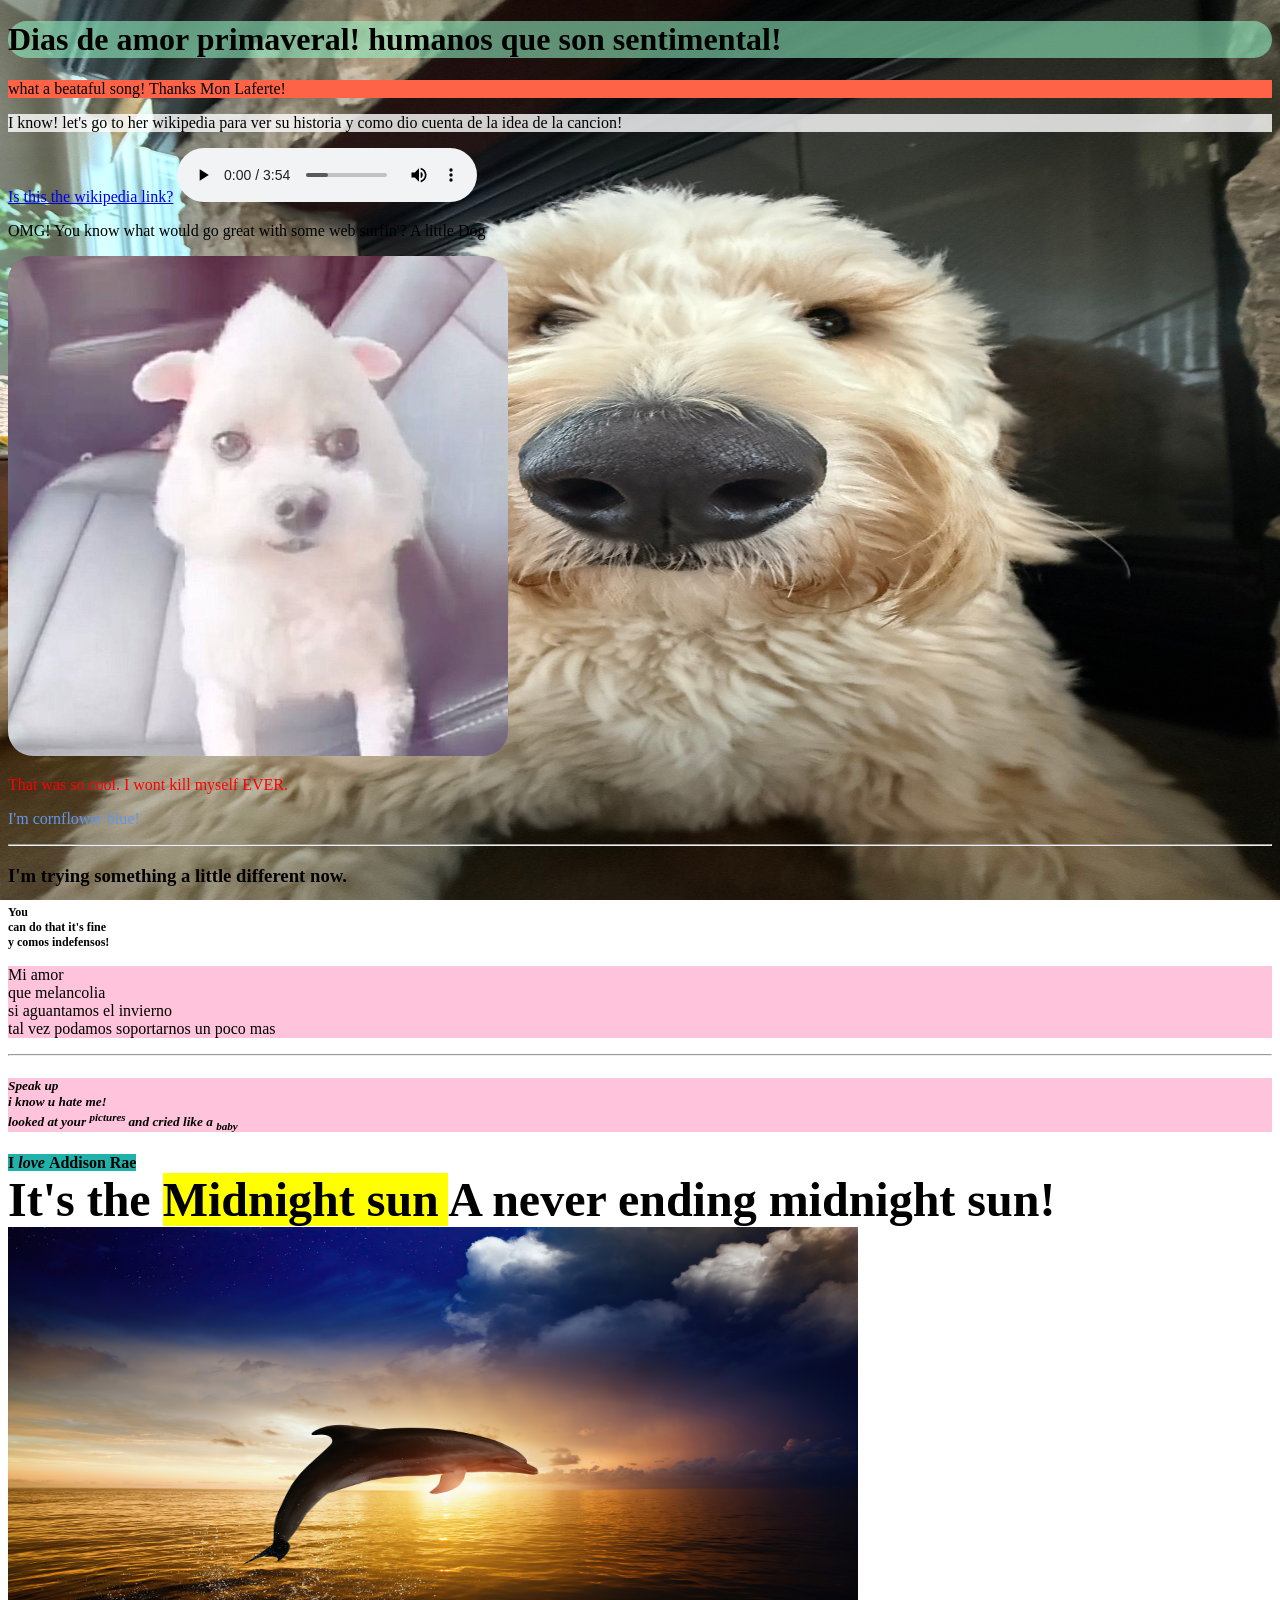
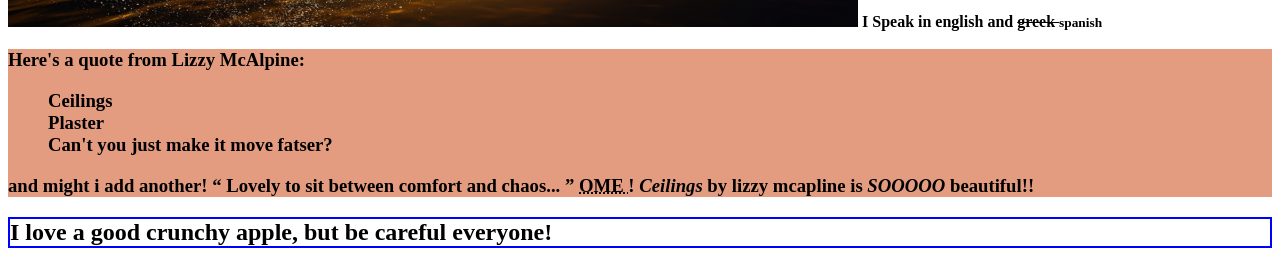
==== index.html @ 28409b72 "Rename main.html to index.html" ====
<!DOCTYPE html>
<html lang="en-US">

<!--this is a document about all things i love :)-->
    <head>
        <title>i love by Tommy!</title>
        <style>
            body {
                background-image: url("the_tucker.jpeg");
                background-repeat: no-repeat;
                background-attachment: fixed;
                background-size: 100% 100%;
            }
            h1 {
                font-family: fantasy;
                background-color: rgba(150, 250, 202, 0.559);
                border-radius: 25px;
            }
        </style>
    </head>

    <!--some base practice, starting to play with colors-->
    <body>
        <h1>Dias de amor primaveral! humanos que son sentimental!</h1>
        <p style="background-color:tomato;">what a beataful song! Thanks Mon Laferte!</p>
        <p style="background-color: rgba(255, 255, 255, 0.8)" style="border-radius: 25px;">
            I know! let's go to her wikipedia para ver su historia y como dio cuenta de la idea de la cancion!
        </p>
        <a href="https://en.wikipedia.org/wiki/Mon_Laferte">Is this the wikipedia link?</a>

        <!--Trying out some audio!-->
        <audio controls autoplay>
            <source src="monlaferte_primaveral.mp3" type="audio/mpeg">
             Your browser does not support the audio element.
        </audio>
        <p>OMG! You know what would go great with some web surfin'? A little Dog</p>
        <img style="border-radius: 25px;" src="33ff3c6320914523ebce2310c948e3e6.jpg" alt="This picture! breath taking" width="500" height="500">

        <p style="color:red;">That was so cool. I wont kill myself EVER.</p>

        <p style="color:cornflowerblue;" title="Hello. Bet you didnt see me here">I'm cornflower blue!</p>

        <hr>

        <h3 style="font-family:Tahoma;">I'm trying something a little different now.</h3>
        <h4 style="font-size:9pt;">You<br>can do that it's fine<br>y comos indefensos!</h4>
        <p style="background-color: rgba(255, 181, 212, 0.8)" style="text-align:center;" style="color:gray">Mi amor<br>que melancolia<br>si aguantamos el invierno<br>tal vez podamos soportarnos un poco mas</p>

        <!--Just found out about horizontal breaks (r?) and text align-->
        <hr>
        <h5 style="background-color: rgba(255, 181, 212, 0.8)" style="color:olive;" style="text-align:right;">
            <i>
                Speak up
                <br>
                i know u hate me!
                <br>
                looked at your
                <sup>
                    pictures
                </sup>
                and cried like a
                <sub>
                    baby
                </sub>
            </i>
            <br>
        </h5>

        <!--Just found out about format markers that aren't css-->
        <b style="background-color: lightseagreen;" style="font-family:'Times New Roman', Times, serif;">
            I
            <em>
                love
            </em>
            Addison Rae
            <br>
        </b>

        <b style="font-size:300%;">
            It's the 
            <mark>
                Midnight sun
            </mark>
            <strong>
                A never ending midnight sun!
            </strong>
        </b>

        <img src="dolphin-jumping-kp-637142556.jpg" alt="Incredible picture of this dolphin?" width="850" height="400">

        <b>
            I Speak in english and
            <del>
                greek
            </del>
            <small>
                 spanish
            </small>
        </b>

        <!--Just found out about quotes-->
        <h3 style="background-color: rgb(228, 156, 129);" style="color:black">
            <b>
                Here's a quote from Lizzy McAlpine:
            </b>
            <blockquote cite="https://genius.com/Lizzy-mcalpine-ceilings-lyrics">
                Ceilings<br>
                Plaster<br>
                Can't you just make it move fatser?<br>
            </blockquote>
            and might i add another!
            <q>
                Lovely to sit between comfort and chaos...
            </q>
            <abbr title="Oh my EGG!">
                OME
            </abbr>
            !
            <cite>
                Ceilings
            </cite>
            by lizzy mcapline is 
            <em>
                SOOOOO
            </em>
            beautiful!!
        </h3>

        <!--Looks like i have to choose background color or border, whichever is first-->
        <h2 style="border:2px solid Blue;" style="background-color: rgba(255, 181, 212, 0.8);" >
            I love a good crunchy apple, but be careful everyone!
        </h2>
        


    </body>
</html>
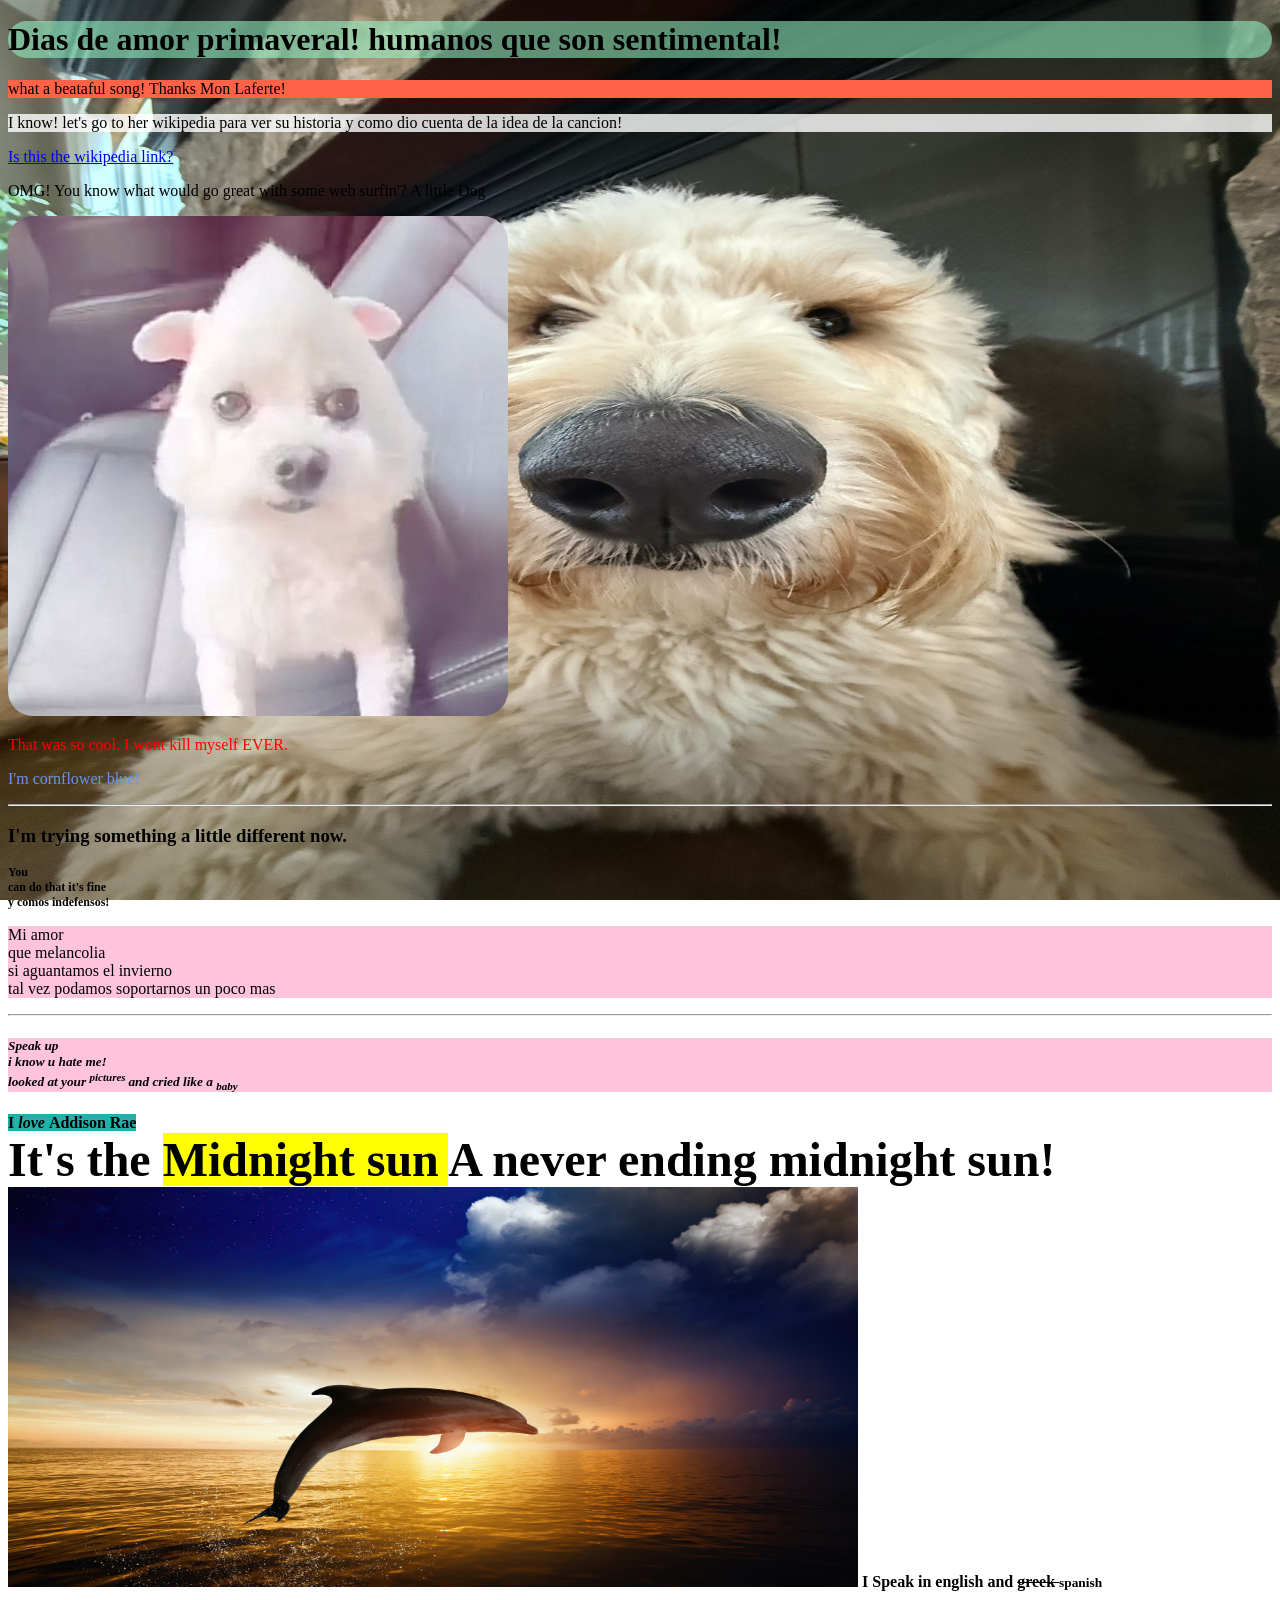
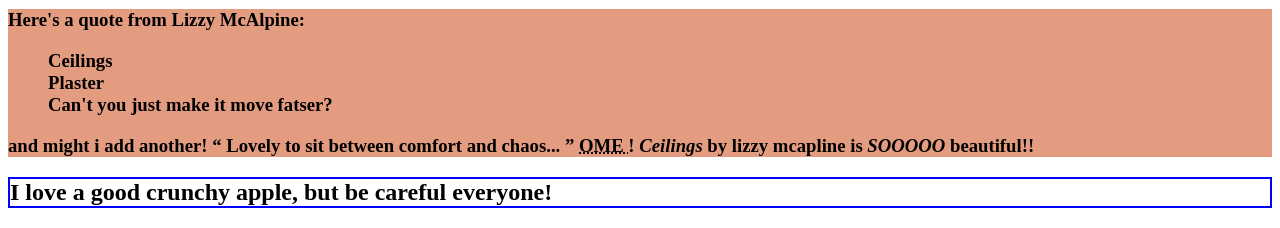
==== commit 7030d403: "had to comment out copyrighted audio" ====
--- a/index.html
+++ b/index.html
@@ -29,10 +29,11 @@
         <a href="https://en.wikipedia.org/wiki/Mon_Laferte">Is this the wikipedia link?</a>
 
         <!--Trying out some audio!-->
-        <audio controls autoplay>
+     <!--   <audio controls autoplay>
             <source src="monlaferte_primaveral.mp3" type="audio/mpeg">
              Your browser does not support the audio element.
-        </audio>
+        </audio> -->
+        
         <p>OMG! You know what would go great with some web surfin'? A little Dog</p>
         <img style="border-radius: 25px;" src="33ff3c6320914523ebce2310c948e3e6.jpg" alt="This picture! breath taking" width="500" height="500">
 
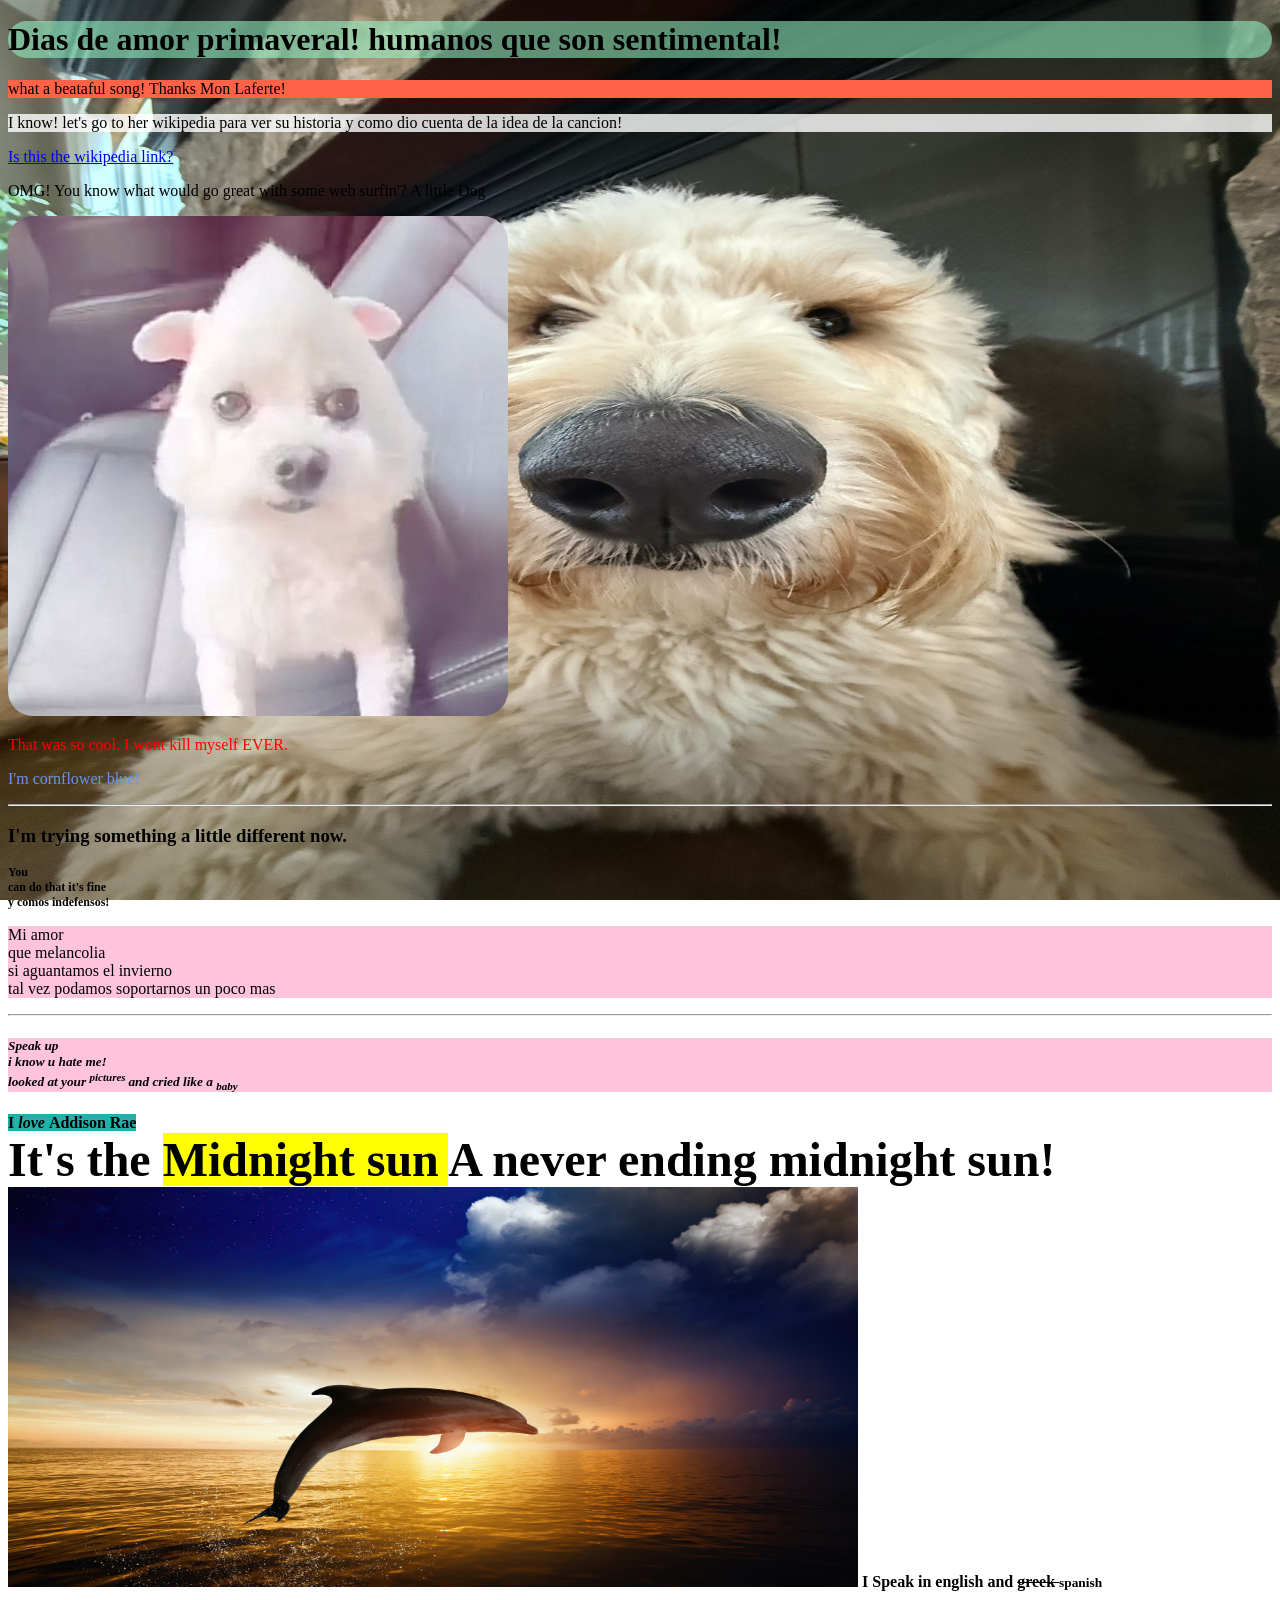
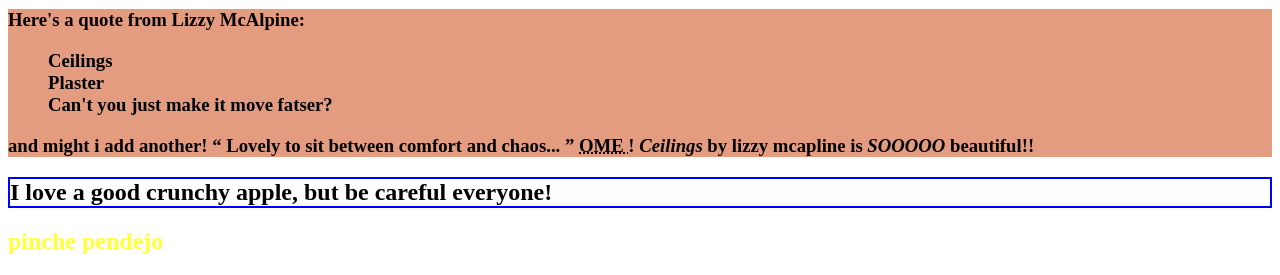
==== commit 15ca3acd: "Update index.html" ====
--- a/index.html
+++ b/index.html
@@ -131,8 +131,11 @@
         <h2 style="border:2px solid Blue;" style="background-color: rgba(255, 181, 212, 0.8);" >
             I love a good crunchy apple, but be careful everyone!
         </h2>
+
+        <h2 style="color:rgb(255,255,60)" style="background-color:rgba(0,255,140,0.5)">
+            pinche pendejo
+        </h2>
         
-
 
     </body>
 </html>
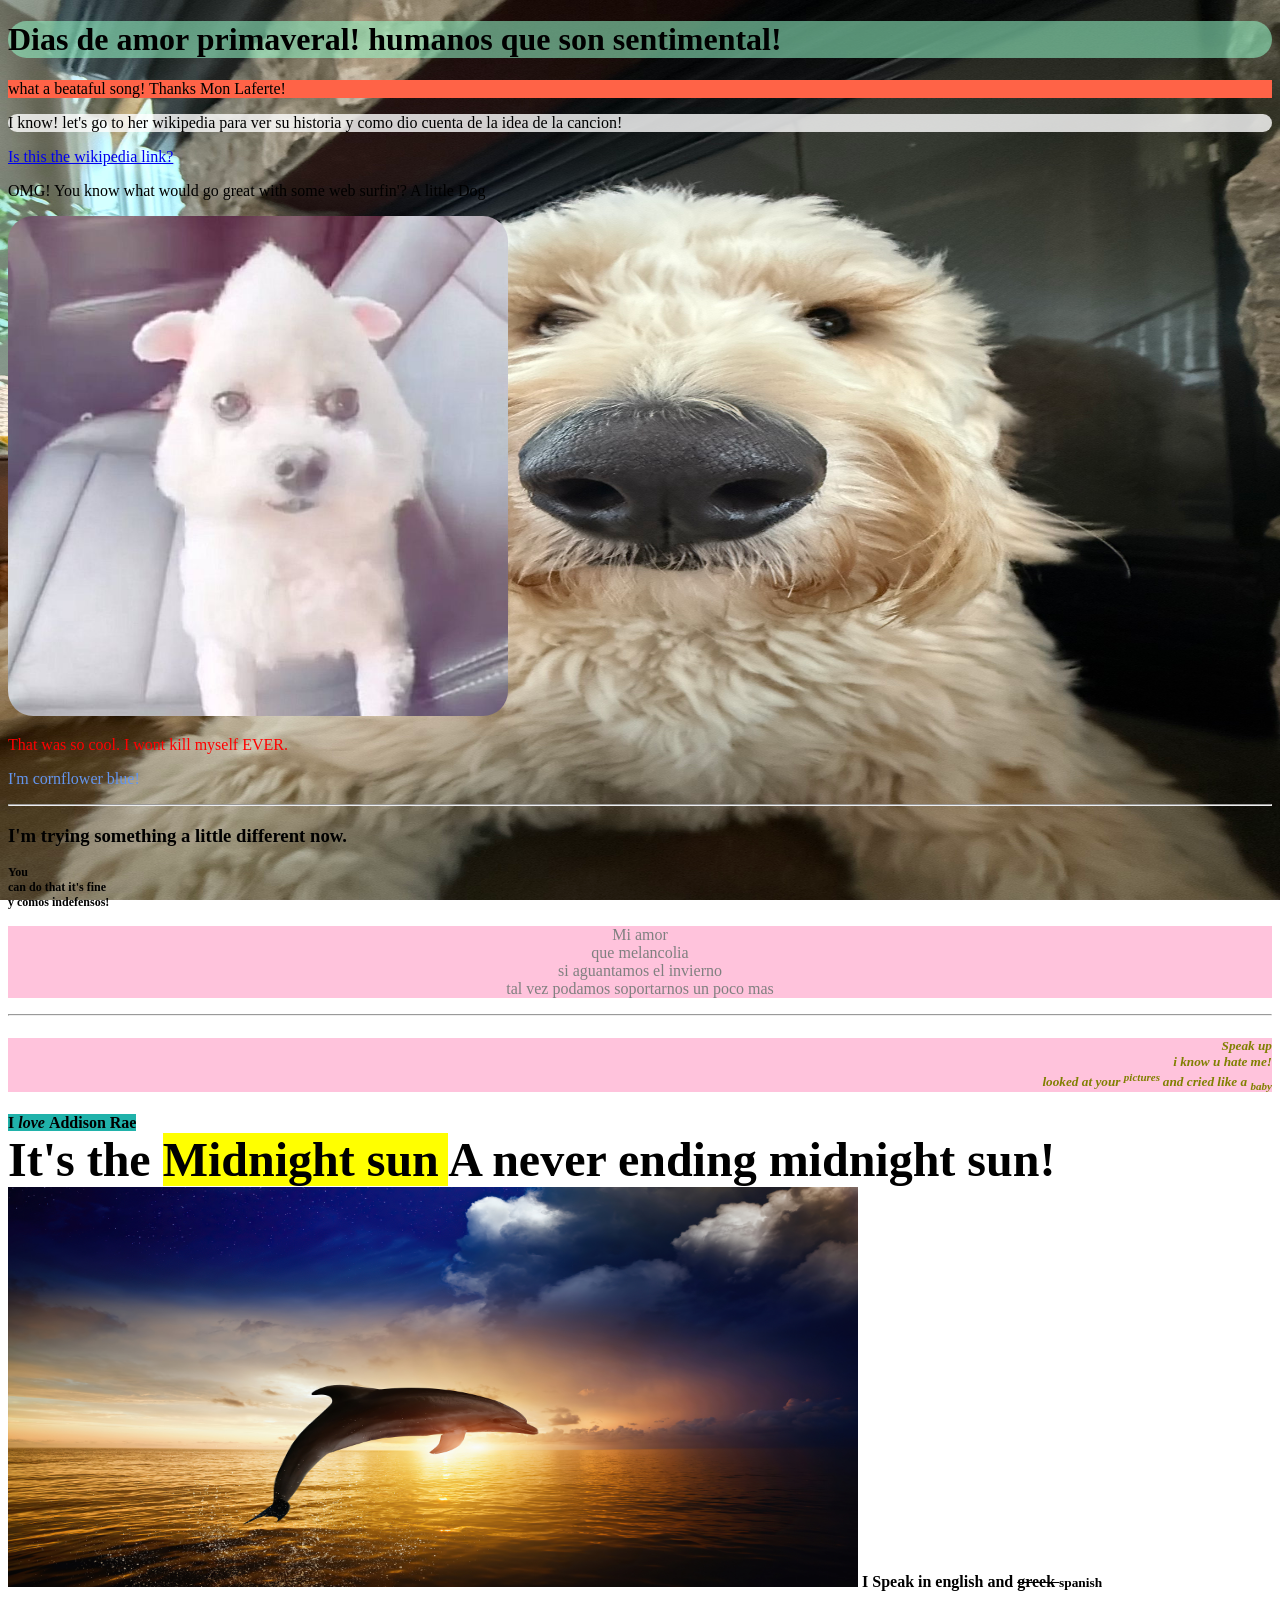
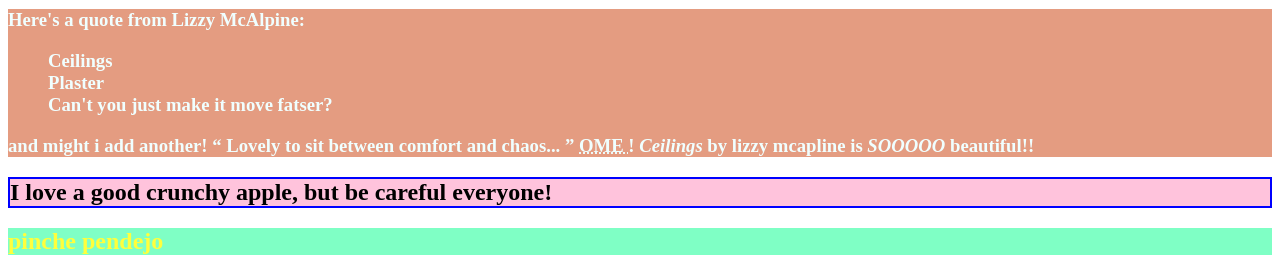
==== commit 0efd66ab: "Update index.html" ====
--- a/index.html
+++ b/index.html
@@ -23,17 +23,16 @@
     <body>
         <h1>Dias de amor primaveral! humanos que son sentimental!</h1>
         <p style="background-color:tomato;">what a beataful song! Thanks Mon Laferte!</p>
-        <p style="background-color: rgba(255, 255, 255, 0.8)" style="border-radius: 25px;">
+        <p style="background-color: rgba(255, 255, 255, 0.8);border-radius: 25px;">
             I know! let's go to her wikipedia para ver su historia y como dio cuenta de la idea de la cancion!
         </p>
-        <a href="https://en.wikipedia.org/wiki/Mon_Laferte">Is this the wikipedia link?</a>
+        <a href="https://en.wikipedia.org/wiki/Mon_Laferte" target="_blank">Is this the wikipedia link?</a>
 
-        <!--Trying out some audio!-->
-     <!--   <audio controls autoplay>
-            <source src="monlaferte_primaveral.mp3" type="audio/mpeg">
+        <!--
+        <audio controls autoplay>
+            <source src="/Users/thomasglennon/Downloads/monlaferte_primaveral.mp3" type="audio/mpeg">
              Your browser does not support the audio element.
         </audio> -->
-        
         <p>OMG! You know what would go great with some web surfin'? A little Dog</p>
         <img style="border-radius: 25px;" src="33ff3c6320914523ebce2310c948e3e6.jpg" alt="This picture! breath taking" width="500" height="500">
 
@@ -45,11 +44,11 @@
 
         <h3 style="font-family:Tahoma;">I'm trying something a little different now.</h3>
         <h4 style="font-size:9pt;">You<br>can do that it's fine<br>y comos indefensos!</h4>
-        <p style="background-color: rgba(255, 181, 212, 0.8)" style="text-align:center;" style="color:gray">Mi amor<br>que melancolia<br>si aguantamos el invierno<br>tal vez podamos soportarnos un poco mas</p>
+        <p style="background-color: rgba(255, 181, 212, 0.8);text-align:center;color:gray">Mi amor<br>que melancolia<br>si aguantamos el invierno<br>tal vez podamos soportarnos un poco mas</p>
 
         <!--Just found out about horizontal breaks (r?) and text align-->
         <hr>
-        <h5 style="background-color: rgba(255, 181, 212, 0.8)" style="color:olive;" style="text-align:right;">
+        <h5 style="background-color: rgba(255, 181, 212, 0.8);color:olive;text-align:right;">
             <i>
                 Speak up
                 <br>
@@ -68,7 +67,7 @@
         </h5>
 
         <!--Just found out about format markers that aren't css-->
-        <b style="background-color: lightseagreen;" style="font-family:'Times New Roman', Times, serif;">
+        <b style="background-color: lightseagreen;font-family:'Times New Roman', Times, serif;">
             I
             <em>
                 love
@@ -100,7 +99,7 @@
         </b>
 
         <!--Just found out about quotes-->
-        <h3 style="background-color: rgb(228, 156, 129);" style="color:black">
+        <h3 style="background-color: rgb(228, 156, 129);color:azure;">
             <b>
                 Here's a quote from Lizzy McAlpine:
             </b>
@@ -128,14 +127,15 @@
         </h3>
 
         <!--Looks like i have to choose background color or border, whichever is first-->
-        <h2 style="border:2px solid Blue;" style="background-color: rgba(255, 181, 212, 0.8);" >
+        <h2 style="border:2px solid Blue;background-color: rgba(255, 181, 212, 0.8);" >
             I love a good crunchy apple, but be careful everyone!
         </h2>
 
-        <h2 style="color:rgb(255,255,60)" style="background-color:rgba(0,255,140,0.5)">
+        <h2 style="color:rgb(255,255,60);background-color:rgba(0,255,140,0.5);">
             pinche pendejo
         </h2>
         
 
+
     </body>
 </html>
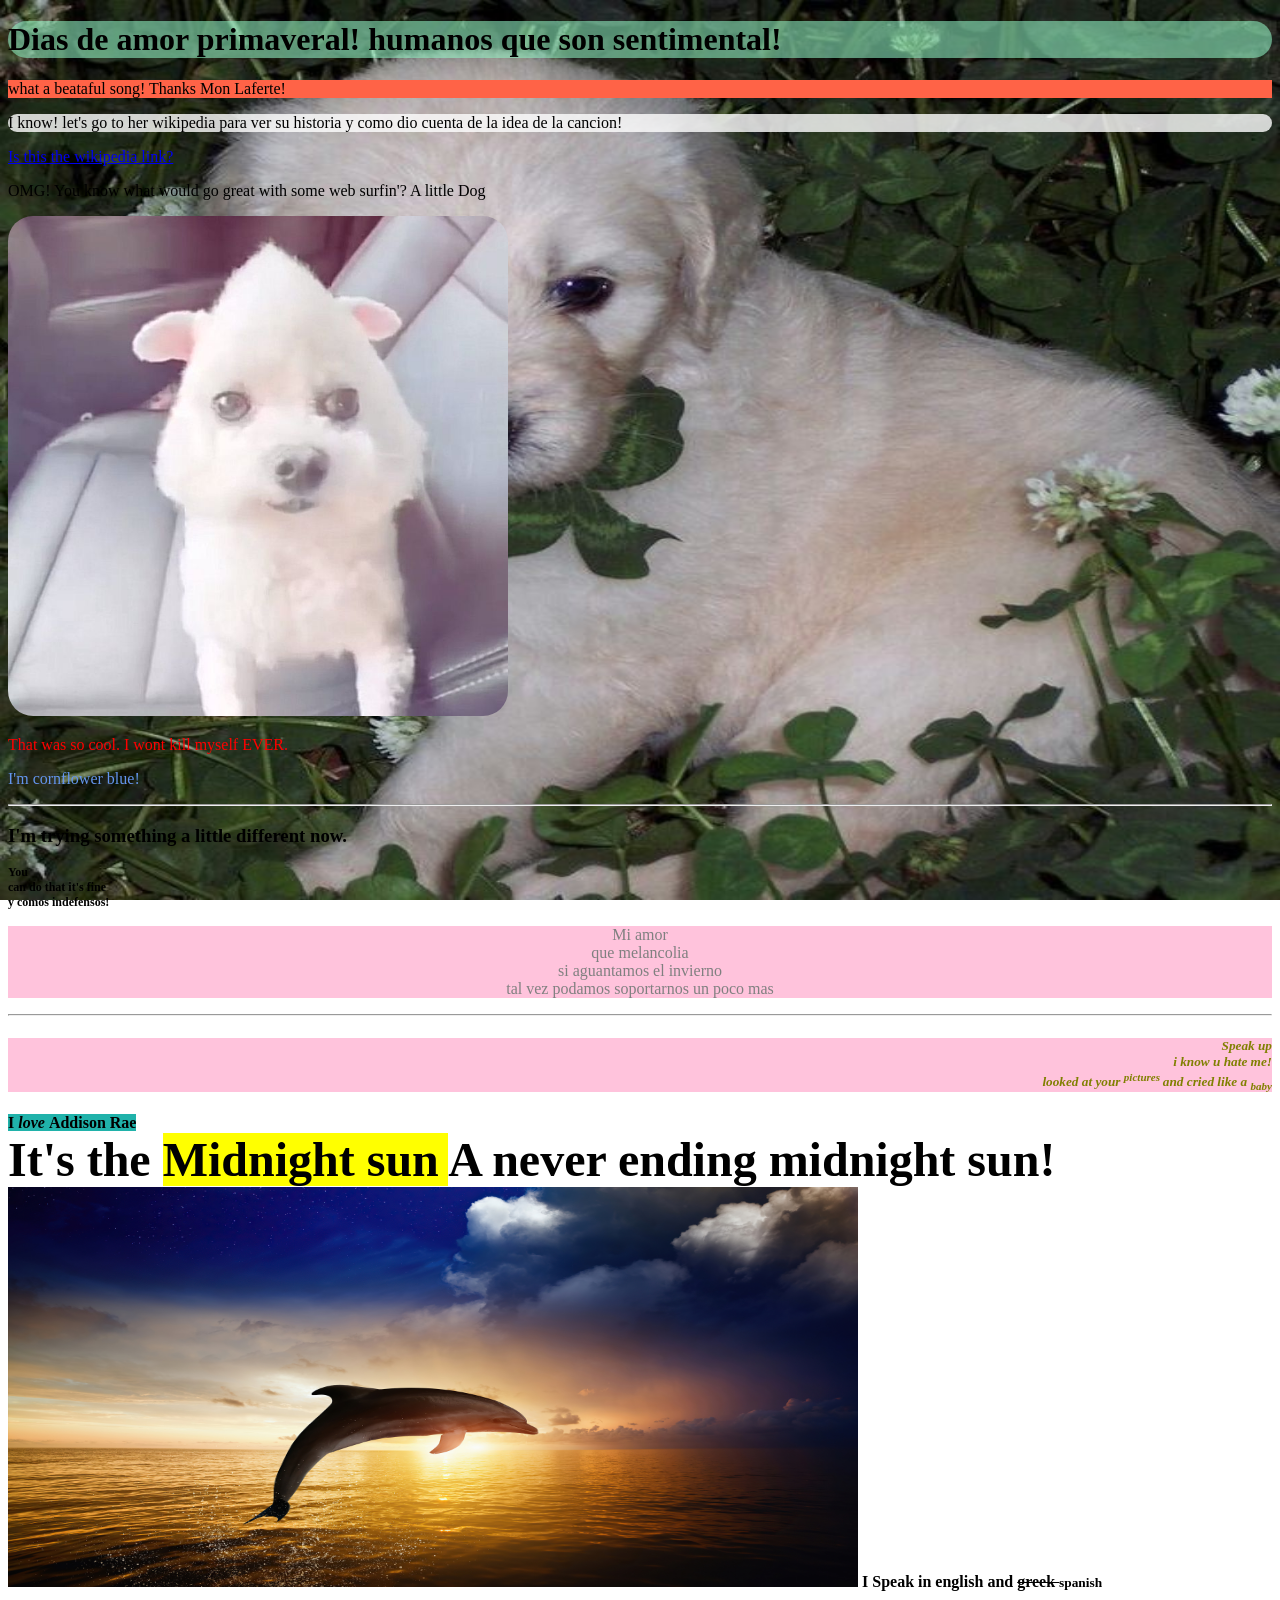
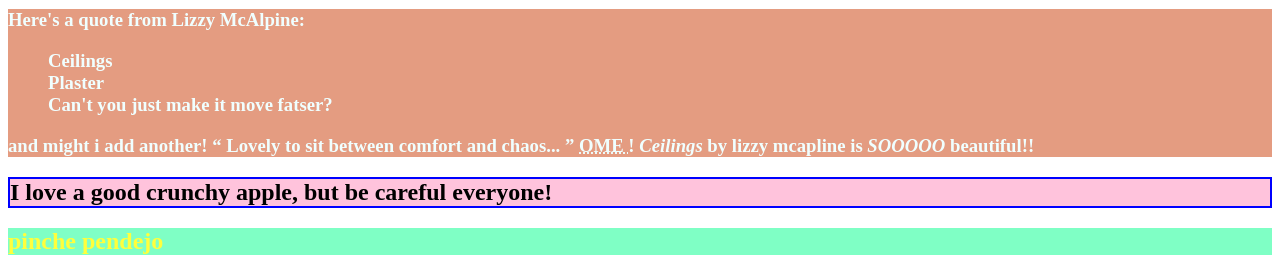
==== commit 32eac2c3: "after my practice lsat and im so mad i just need to code" ====
--- a/index.html
+++ b/index.html
@@ -6,7 +6,7 @@
         <title>i love by Tommy!</title>
         <style>
             body {
-                background-image: url("the_tucker.jpeg");
+                background-image: url("./resources/images/cloverdog.jpeg");
                 background-repeat: no-repeat;
                 background-attachment: fixed;
                 background-size: 100% 100%;
@@ -30,11 +30,11 @@
 
         <!--
         <audio controls autoplay>
-            <source src="/Users/thomasglennon/Downloads/monlaferte_primaveral.mp3" type="audio/mpeg">
+            <source src="./resources/audio/monlaferte_primaveral.mp3" type="audio/mpeg">
              Your browser does not support the audio element.
         </audio> -->
         <p>OMG! You know what would go great with some web surfin'? A little Dog</p>
-        <img style="border-radius: 25px;" src="33ff3c6320914523ebce2310c948e3e6.jpg" alt="This picture! breath taking" width="500" height="500">
+        <img style="border-radius: 25px;" src="./resources/images/littledog.jpg" alt="This picture! breath taking" width="500" height="500">
 
         <p style="color:red;">That was so cool. I wont kill myself EVER.</p>
 
@@ -86,7 +86,7 @@
             </strong>
         </b>
 
-        <img src="dolphin-jumping-kp-637142556.jpg" alt="Incredible picture of this dolphin?" width="850" height="400">
+        <img src="./resources/images/dolphinjump.jpg" alt="Incredible picture of this dolphin?" width="850" height="400">
 
         <b>
             I Speak in english and
